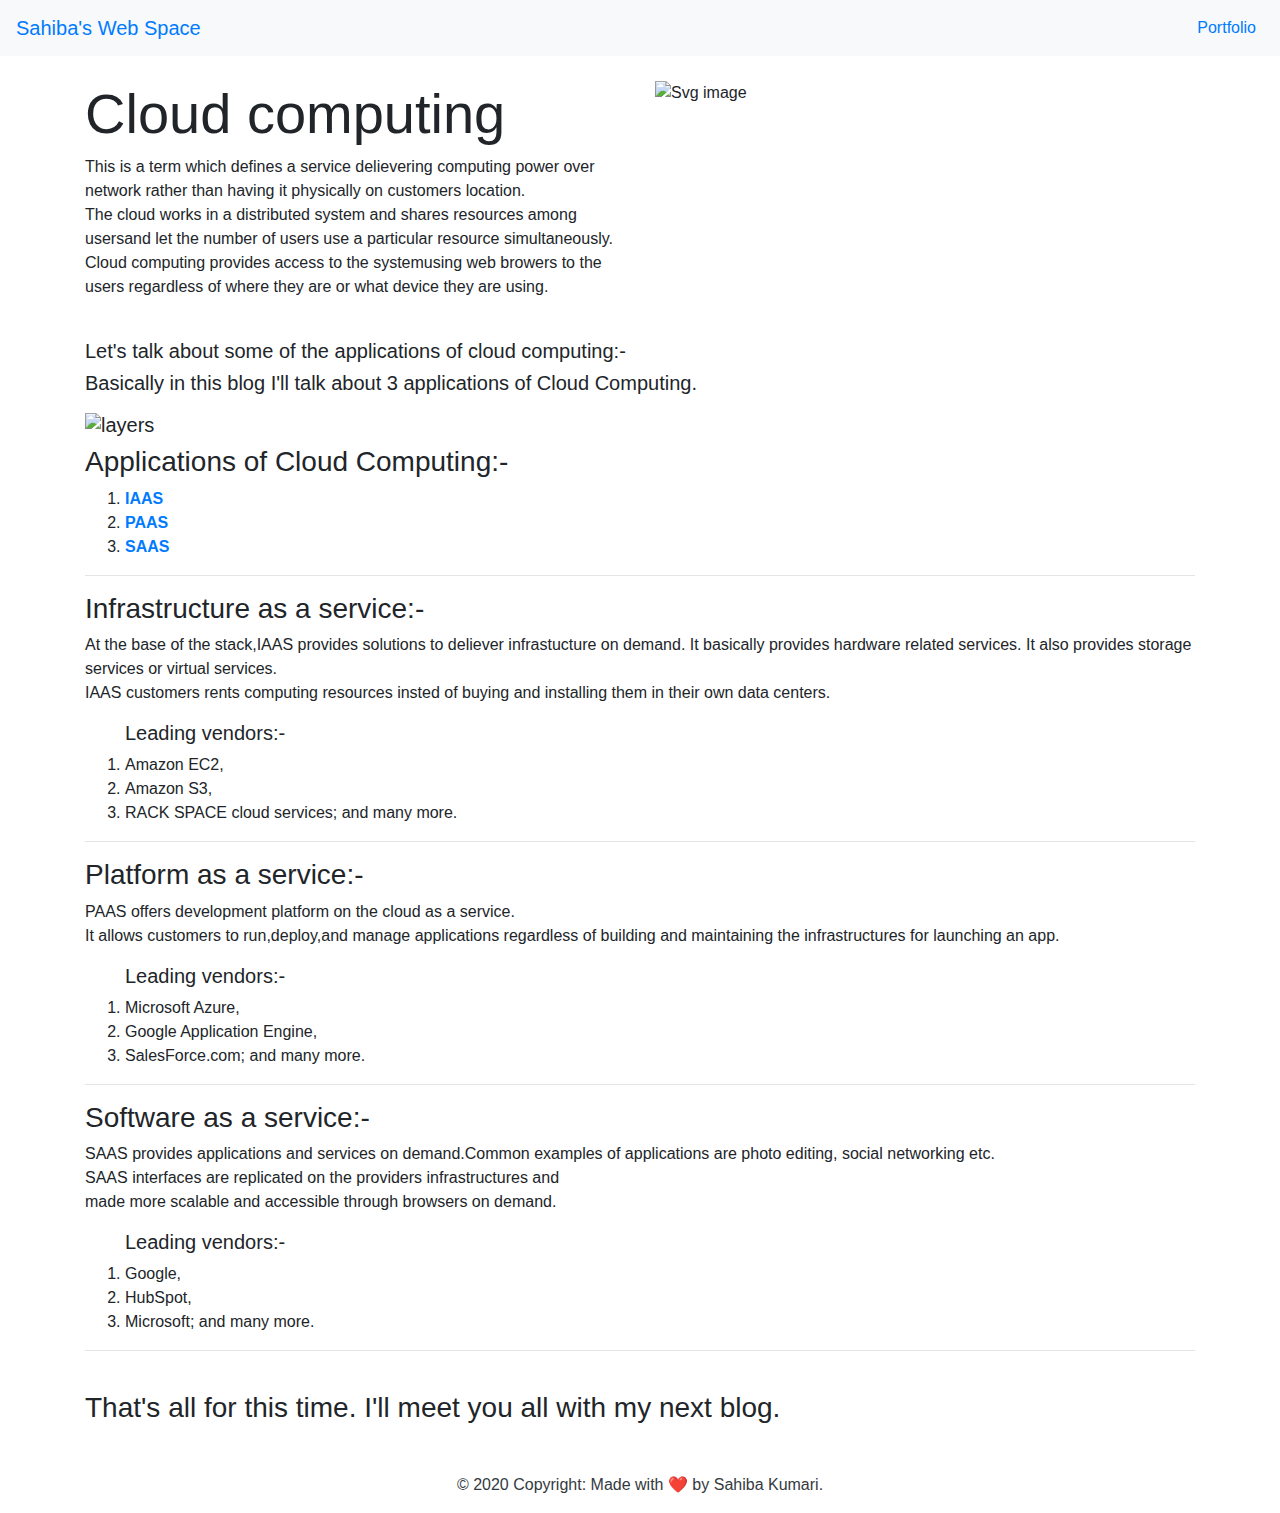
==== blog1.html @ 87220cda "Add files via upload" ====
<!doctype html>
<html lang="en">

<head>
    <!-- Required meta tags -->
    <meta charset="utf-8">
    <meta name="viewport" content="width=device-width, initial-scale=1, shrink-to-fit=no">

    <!-- Bootstrap CSS -->
    <link rel="stylesheet" href="https://stackpath.bootstrapcdn.com/bootstrap/4.3.1/css/bootstrap.min.css"
        integrity="sha384-ggOyR0iXCbMQv3Xipma34MD+dH/1fQ784/j6cY/iJTQUOhcWr7x9JvoRxT2MZw1T" crossorigin="anonymous">
    <link rel="stylesheet" href="./CSS/style1.css">
    <!--googlefonts-->
    <link href="https://fonts.googleapis.com/css?family=Great+Vibes|Sacramento&display=swap" rel="stylesheet">
    <link href="https://fonts.googleapis.com/css2?family=Source+Sans+Pro&display=swap" rel="stylesheet">
    <link href="https://fonts.googleapis.com/css2?family=Raleway&display=swap" rel="stylesheet">
    <link href="https://fonts.googleapis.com/css2?family=Lato&display=swap" rel="stylesheet">
    <link href="https://fonts.googleapis.com/css2?family=Merienda&display=swap" rel="stylesheet">



    <title>Web-Space | Topics</title>
</head>

<body>
    <nav class="navbar navbar-expand-lg bg-light">
        <a class="navbar-brand" href="index.html">Sahiba's Web Space</a>
        <button class="navbar-toggler" type="button" data-toggle="collapse" data-target="#navbarSupportedContent"
            aria-controls="navbarSupportedContent" aria-expanded="false" aria-label="Toggle navigation">
            <span class="navbar-toggler-icon"></span>
        </button>
        <ul class="navbar-nav ml-auto">
            <li class="nav-item">
                <a class="nav-link" href="https://sahiba0915.github.io/">Portfolio</a>
            </li>
        </ul>
        </div>
    </nav>

    <!--Blog Starts-->
    <!--Introduction-->
    <div class="container">
        <div class="row">
            <div class="col-sm mt-4">
                <h1 class="display-4">Cloud computing</h1>
                <p class="lato">This is a term which defines a service delievering computing power over network rather
                    than having it physically on customers location.
                    <br>
                    The cloud works in a distributed system and shares resources among usersand let the number of users
                    use a particular resource simultaneously.
                    <br>
                    Cloud computing provides access to the systemusing web browers to the users regardless of where they
                    are or what device they are using.</p>
            </div>
            <div class="col-sm mt-4">
                <div>
                    <img class="hosting" src="./IMAGES/cloud-hosting.svg" alt="Svg image" />
                </div>
            </div>
        </div>
    </div>

    <!--hierarchy-->
    <div class="container">
        <div class="row">
            <div class="col-sm mt-4">
                <h5 class="raleway">Let's talk about some of the applications of cloud computing:-<h5>
                        <p class="lato">Basically in this blog I'll talk about 3 applications of Cloud Computing.</p>
                        <img class="layers" src="./IMAGES/layers.jpg" alt="layers">
                        <h3 class="raleway">Applications of Cloud Computing:-</h3>
                        <ol class="lato">
                            <li><a href="#l1"><b>IAAS</b></a></li>
                            <li><a href="#l2"><b>PAAS</b></a></li>
                            <li><a href="#l3"><b>SAAS</b></a></li>
                        </ol>
                        <hr>
                        <!--Iaas-->
                        <div id="l1">
                            <h3 class="raleway">Infrastructure as a service:-</h3>
                            <p class="lato">At the base of the stack,IAAS provides solutions to deliever infrastucture
                                on demand.
                                It basically provides hardware related services.
                                It also provides storage services or virtual services.<br>
                                IAAS customers rents computing resources insted of buying and installing them in their
                                own data centers.
                                <ol id="vend" class="lato">
                                    <h5>Leading vendors:-</h5>
                                    <li>Amazon EC2,</li>
                                    <li>Amazon S3,</li>
                                    <li>RACK SPACE cloud services; and many more.</li>
                                </ol>
                            </p>
                        </div>
                        <!--end-->
                        <hr>

                        <!--PAAS-->
                        <div id="l2">
                            <h3 class="raleway">Platform as a service:-</h3>
                            <p class="lato">PAAS offers development platform on the cloud as a service.<br>
                                It allows customers to run,deploy,and manage applications
                                regardless of building and maintaining the infrastructures for launching an app.
                                <ol id="vend" class="lato">
                                    <h5>Leading vendors:-</h5>
                                    <li>Microsoft Azure,</li>
                                    <li>Google Application Engine,</li>
                                    <li>SalesForce.com; and many more.</li>
                                </ol>
                            </p>
                        </div>
                        <hr>
                        <!--SAAS-->

                        <div id="l3">
                            <h3 class="raleway">Software as a service:-</h3>
                            <p class="lato">SAAS provides applications and services on demand.Common examples of
                                applications are
                                photo editing, social networking etc.<br>
                                SAAS interfaces are replicated on the providers infrastructures and<br>
                                made more scalable and accessible through browsers on demand.
                                <ol id="vend" class="lato">
                                    <h5>Leading vendors:-</h5>
                                    <li>Google,</li>
                                    <li>HubSpot,</li>
                                    <li>Microsoft; and many more.</li>
                                </ol>
                            </p>
                        </div><hr><br>
                    <h3 class="endings">That's all for this time. I'll meet you all with my next blog.</h3><br>
            </div>
        </div>
    </div>
    <!-- Copyright -->
    <div class="footer-copyright navbar-light text-center text-dark py-3">© 2020 Copyright: Made with ❤️ by Sahiba
        Kumari.
    </div>
    <!-- Copyright -->

    <!-- Optional JavaScript -->
    <!-- jQuery first, then Popper.js, then Bootstrap JS -->
    <script src="https://code.jquery.com/jquery-3.3.1.slim.min.js"
        integrity="sha384-q8i/X+965DzO0rT7abK41JStQIAqVgRVzpbzo5smXKp4YfRvH+8abtTE1Pi6jizo"
        crossorigin="anonymous"></script>
    <script src="https://cdnjs.cloudflare.com/ajax/libs/popper.js/1.14.7/umd/popper.min.js"
        integrity="sha384-UO2eT0CpHqdSJQ6hJty5KVphtPhzWj9WO1clHTMGa3JDZwrnQq4sF86dIHNDz0W1"
        crossorigin="anonymous"></script>
    <script src="https://stackpath.bootstrapcdn.com/bootstrap/4.3.1/js/bootstrap.min.js"
        integrity="sha384-JjSmVgyd0p3pXB1rRibZUAYoIIy6OrQ6VrjIEaFf/nJGzIxFDsf4x0xIM+B07jRM"
        crossorigin="anonymous"></script>
</body>

</html>
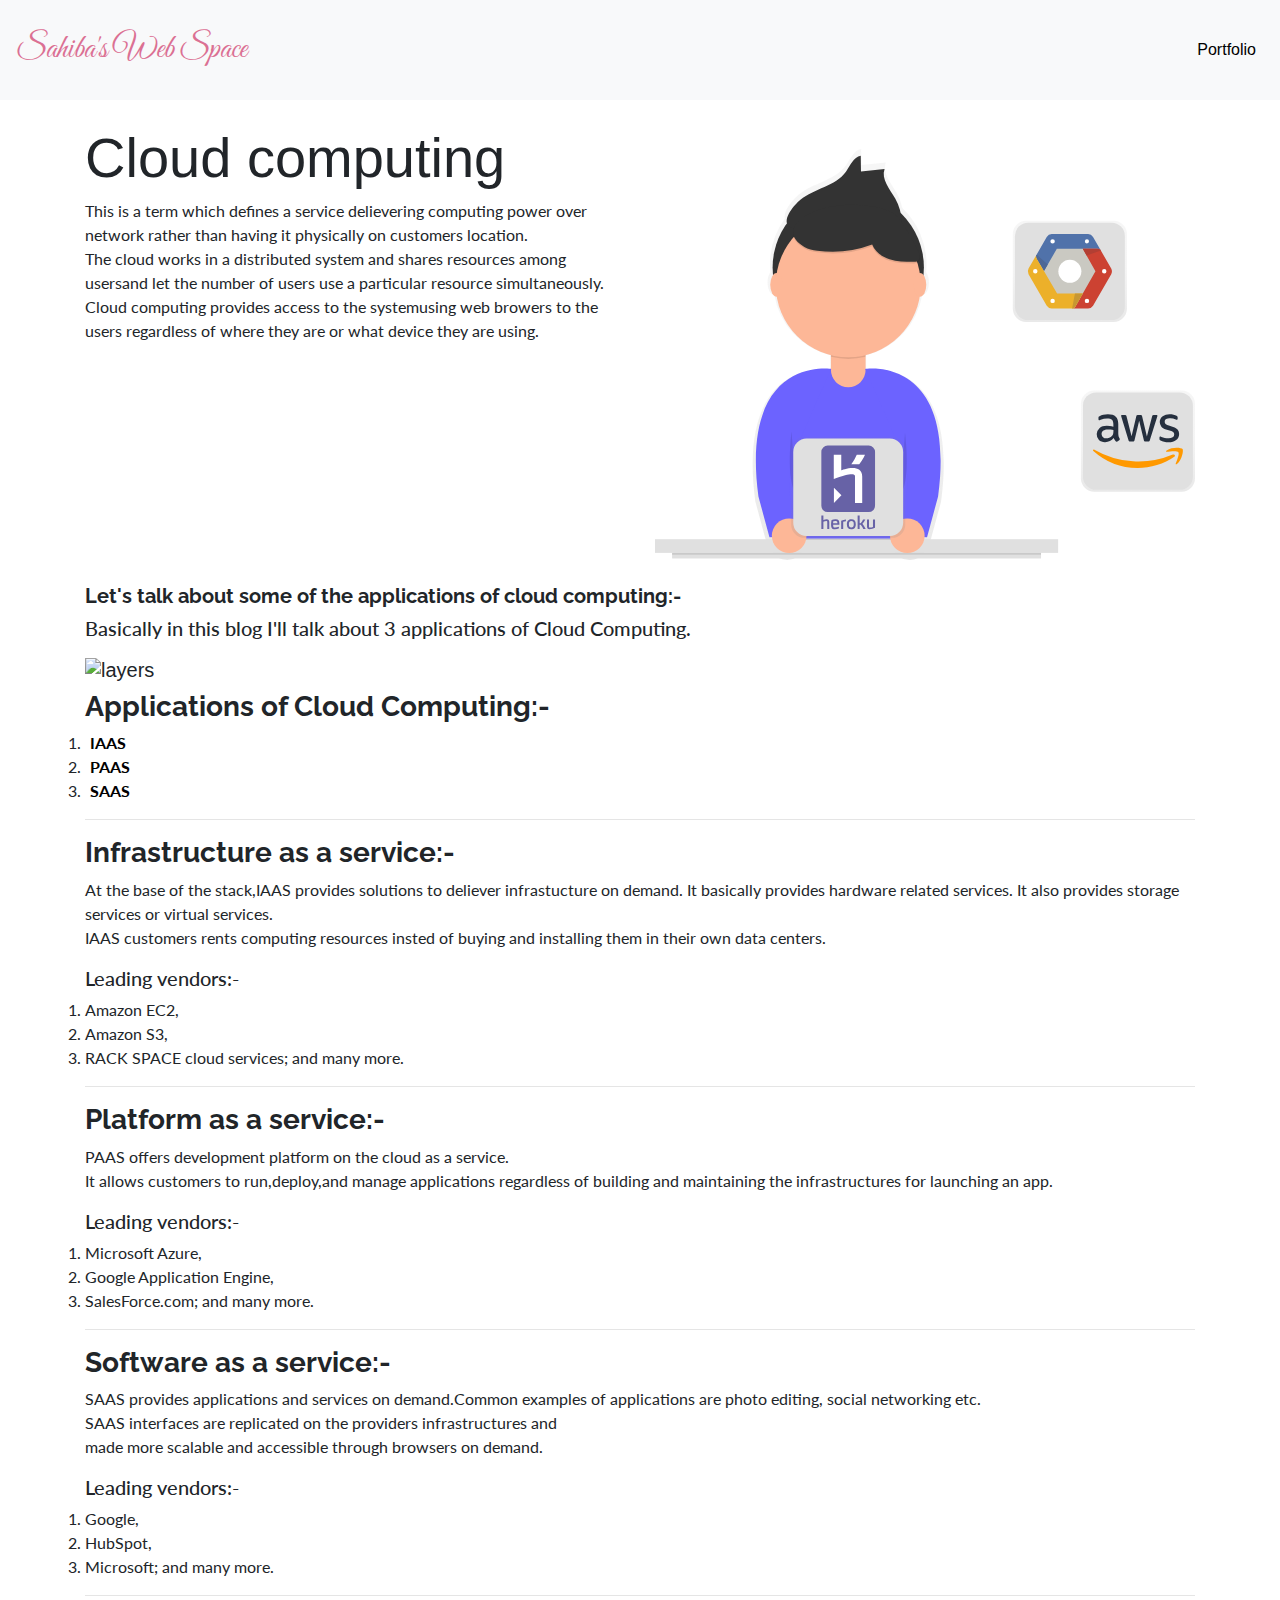
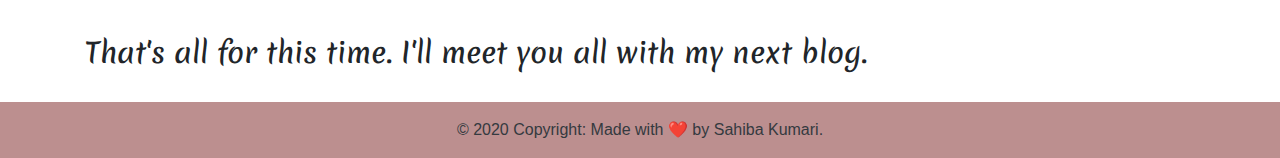
==== commit 27318e24: "Update blog1.html" ====
--- a/blog1.html
+++ b/blog1.html
@@ -9,7 +9,7 @@
     <!-- Bootstrap CSS -->
     <link rel="stylesheet" href="https://stackpath.bootstrapcdn.com/bootstrap/4.3.1/css/bootstrap.min.css"
         integrity="sha384-ggOyR0iXCbMQv3Xipma34MD+dH/1fQ784/j6cY/iJTQUOhcWr7x9JvoRxT2MZw1T" crossorigin="anonymous">
-    <link rel="stylesheet" href="./CSS/style1.css">
+    <link rel="stylesheet" href="style1.css">
     <!--googlefonts-->
     <link href="https://fonts.googleapis.com/css?family=Great+Vibes|Sacramento&display=swap" rel="stylesheet">
     <link href="https://fonts.googleapis.com/css2?family=Source+Sans+Pro&display=swap" rel="stylesheet">
@@ -54,7 +54,7 @@
             </div>
             <div class="col-sm mt-4">
                 <div>
-                    <img class="hosting" src="./IMAGES/cloud-hosting.svg" alt="Svg image" />
+                    <img class="hosting" src="cloud-hosting.svg" alt="Svg image" />
                 </div>
             </div>
         </div>
@@ -149,4 +149,4 @@
         crossorigin="anonymous"></script>
 </body>
 
-</html>+</html>
--- a/style1.css
+++ b/style1.css
@@ -0,0 +1,88 @@
+*{
+    margin:0;
+    padding:0;
+}
+
+html{
+    scroll-behavior: smooth;
+}
+
+.navbar{
+    height: 100px;
+}
+
+.navbar-brand{
+    font-family: 'Great Vibes' , 'Segoe UI';
+    font-size: 2rem;
+    color: palevioletred;
+}
+
+.h1{
+    font-family: 'Source Sans Pro', sans-serif;
+    font-weight: 700;
+}
+
+.p{
+    font-family: 'Source Sans Pro', sans-serif;
+}
+
+.svg-img{
+    position: absolute;
+    top:20%;
+    width: 600px;
+    height: 400px;
+ }
+
+.btn-outline-info{
+     color: black;
+ }
+
+ .hosting{
+    display: block;
+     max-width: 100%;
+     height: auto;
+     margin-left: auto;
+     margin-right: auto;
+     margin-top: 25px;
+ }
+
+ .para{
+    text-align: left;
+    font-size: 18px;
+    padding-top: 5px;
+    border-left: 2px solid black;
+    padding-left: 5px;
+}
+
+.layers{
+    max-width: 100%;
+    height: auto;
+}
+
+li a{
+    text-decoration: none;
+    color: black;
+    margin-left: 5px;
+}
+
+li a:hover{
+    color: green;
+    text-decoration: none;
+}
+
+.raleway{
+    font-family: 'Raleway', sans-serif;
+    font-weight: 700;
+}
+
+.lato{
+    font-family: 'Lato', sans-serif;
+}
+
+.footer-copyright{
+    background-color: rosybrown;
+}
+
+.endings{
+    font-family: 'Merienda', cursive;
+}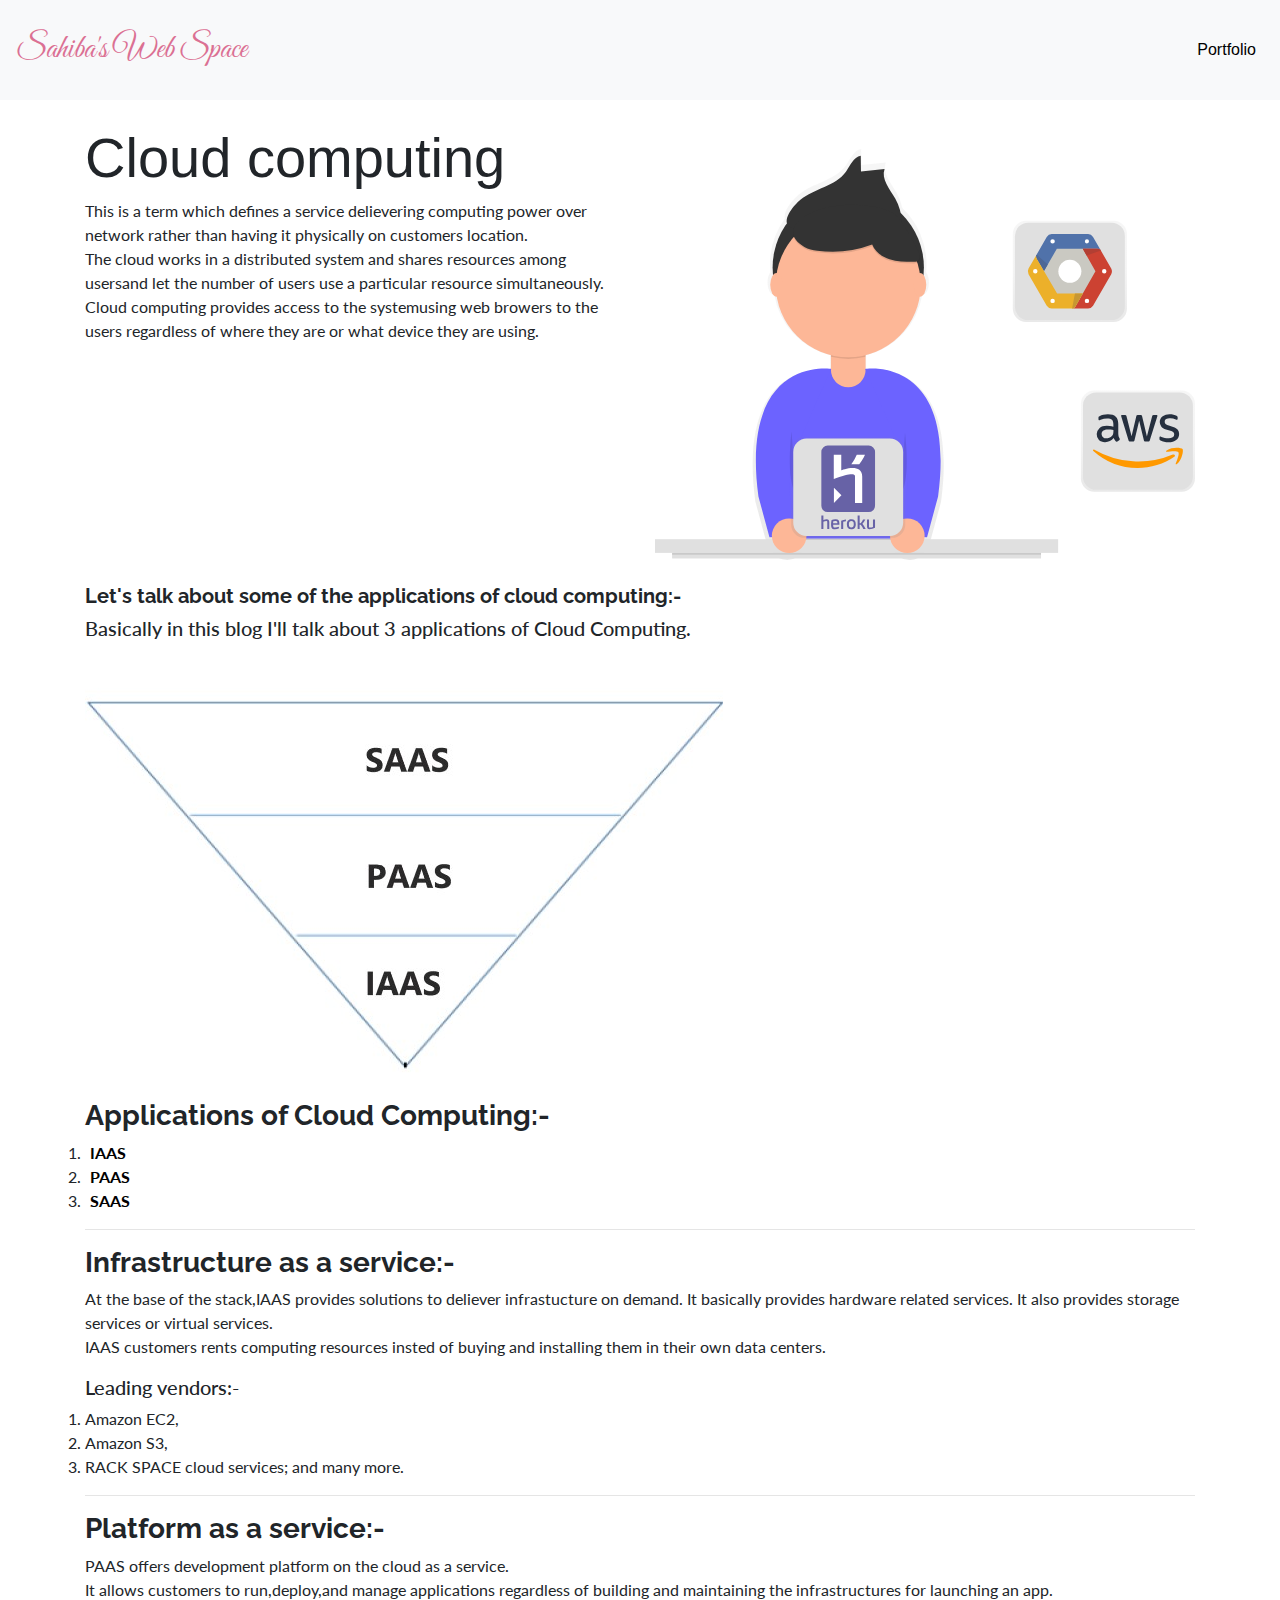
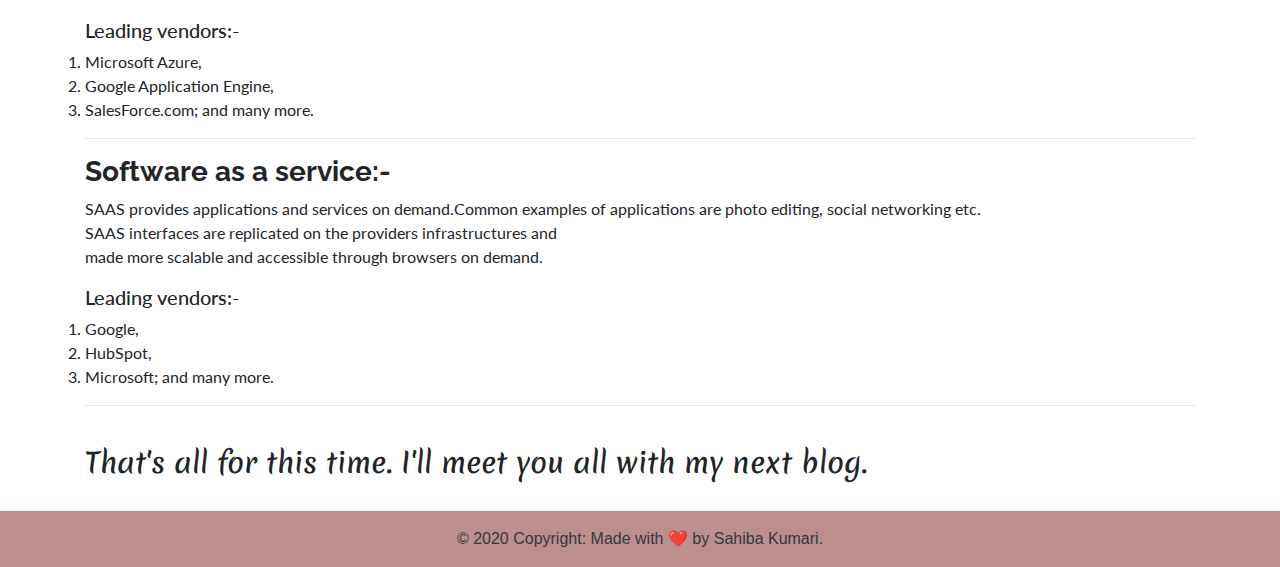
==== commit 872811e8: "Update blog1.html" ====
--- a/blog1.html
+++ b/blog1.html
@@ -66,7 +66,7 @@
             <div class="col-sm mt-4">
                 <h5 class="raleway">Let's talk about some of the applications of cloud computing:-<h5>
                         <p class="lato">Basically in this blog I'll talk about 3 applications of Cloud Computing.</p>
-                        <img class="layers" src="./IMAGES/layers.jpg" alt="layers">
+                        <img class="layers" src="layers.jpg" alt="layers">
                         <h3 class="raleway">Applications of Cloud Computing:-</h3>
                         <ol class="lato">
                             <li><a href="#l1"><b>IAAS</b></a></li>
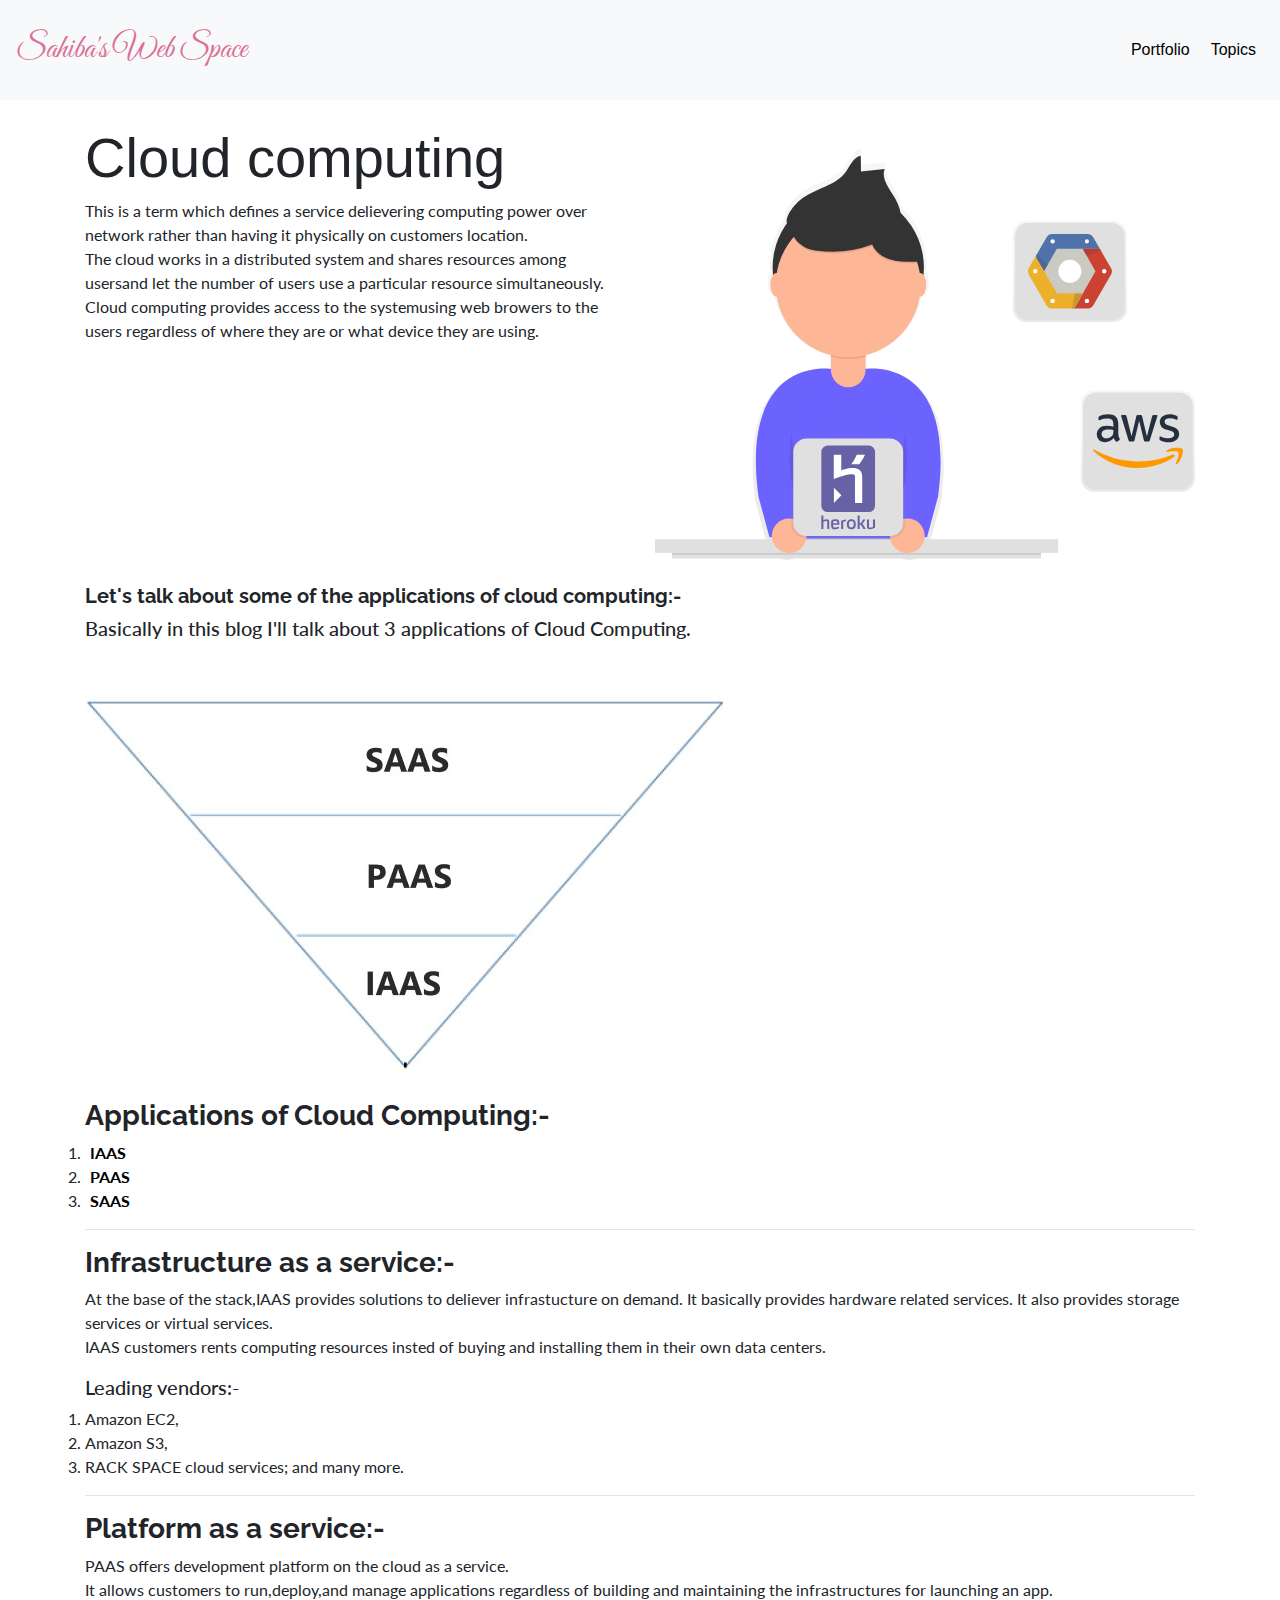
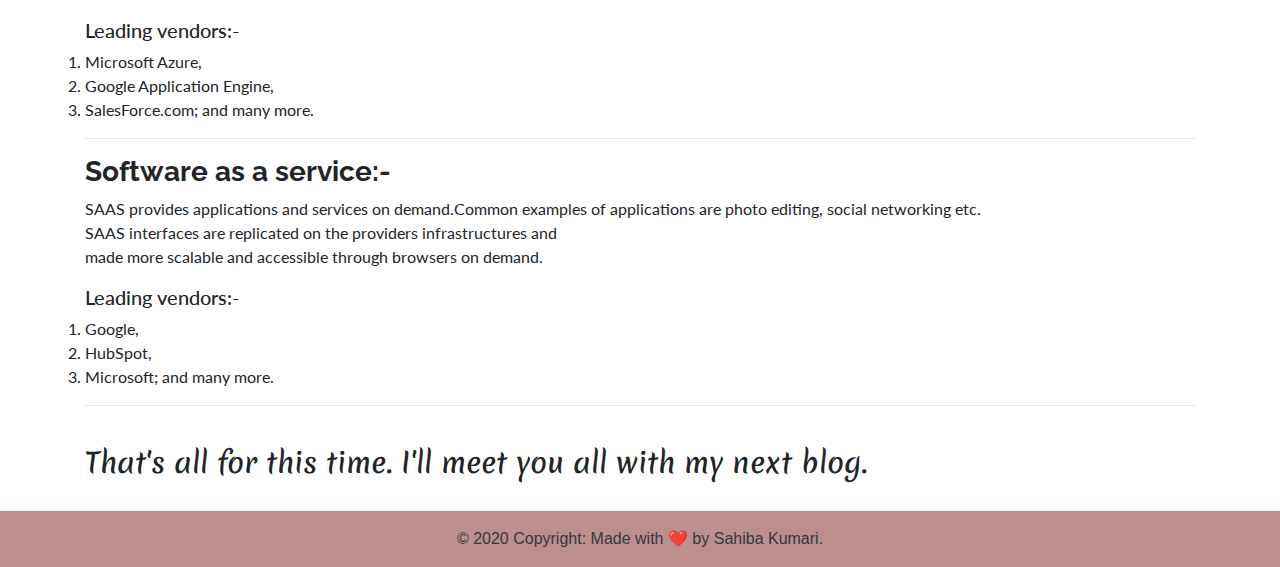
==== commit 8603d03a: "Update blog1.html" ====
--- a/blog1.html
+++ b/blog1.html
@@ -31,7 +31,10 @@
         </button>
         <ul class="navbar-nav ml-auto">
             <li class="nav-item">
-                <a class="nav-link" href="https://sahiba0915.github.io/">Portfolio</a>
+                <a class="nav-link" href=" https://sahiba0915.github.io/Responsive-Portfolio/">Portfolio</a>
+            </li>
+             <li class="nav-item active">
+              <a class="nav-link" href="topics.html">Topics <span class="sr-only">(current)</span></a>
             </li>
         </ul>
         </div>
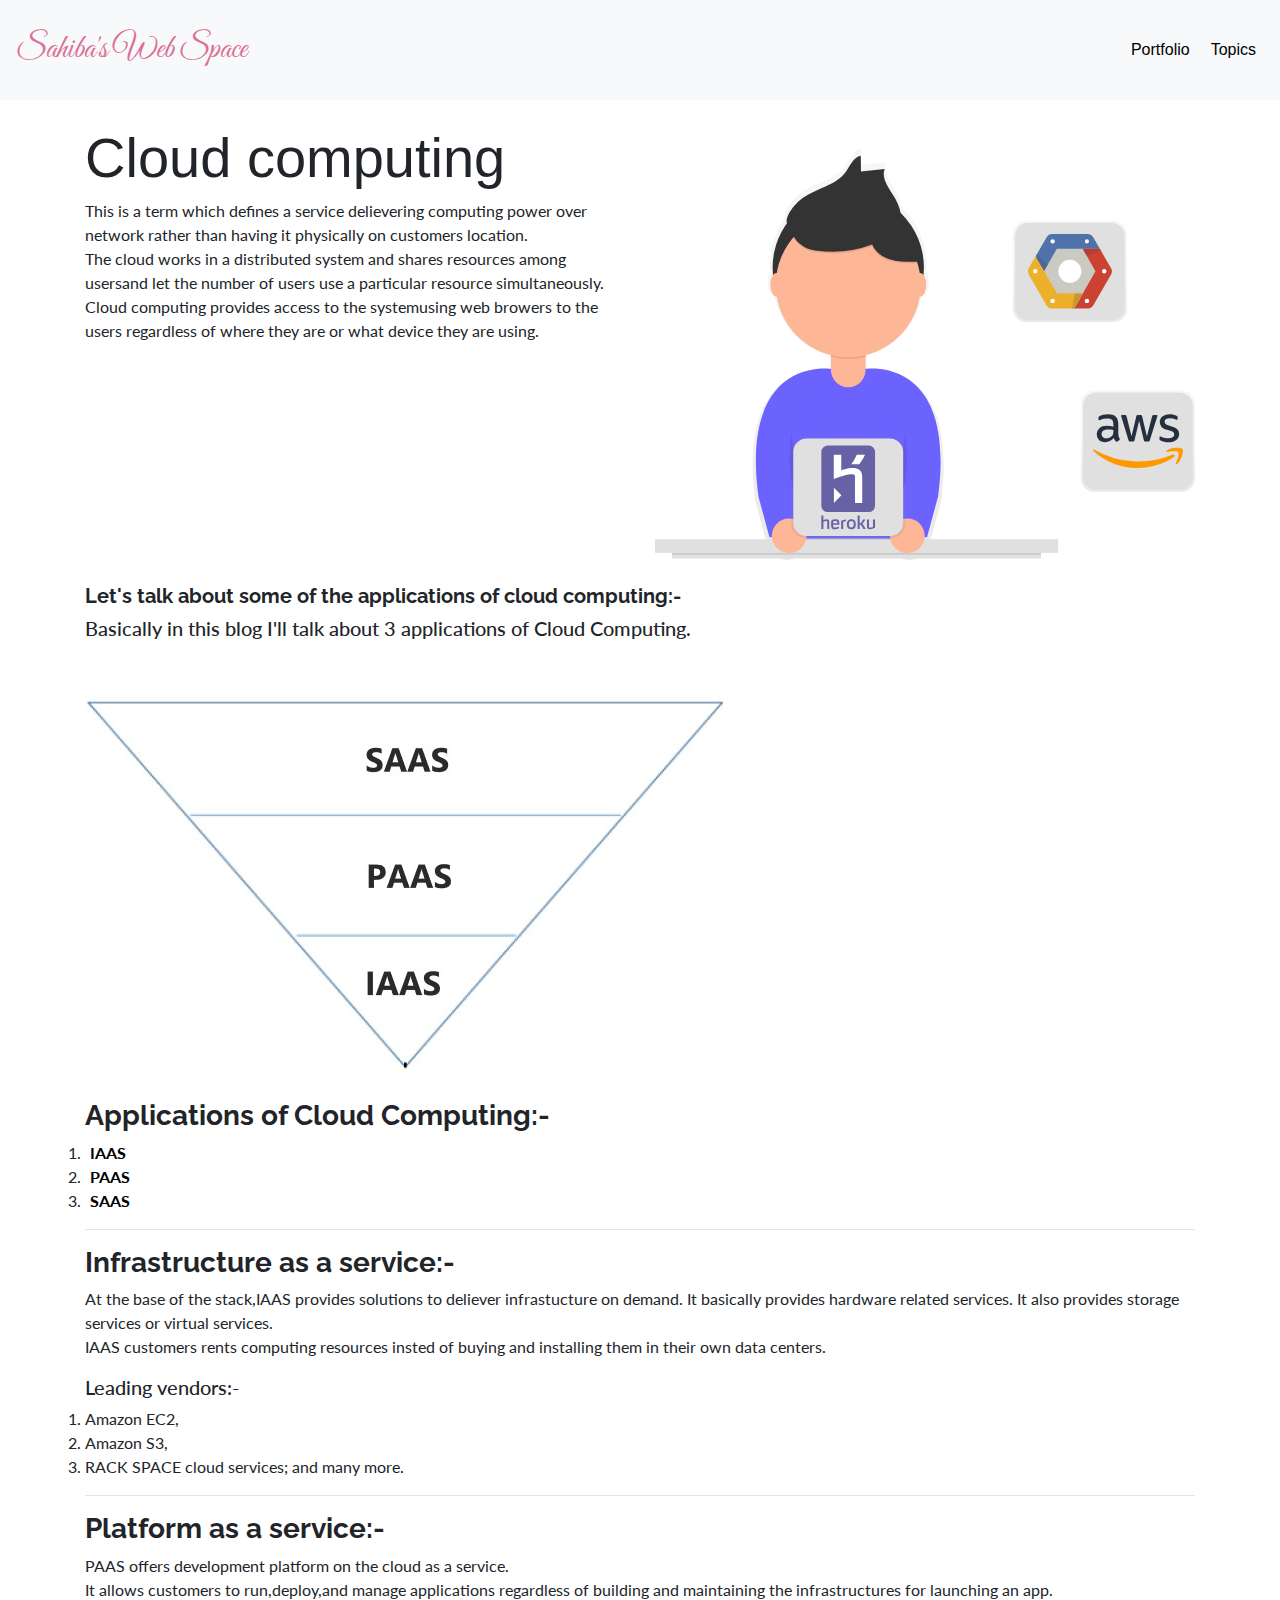
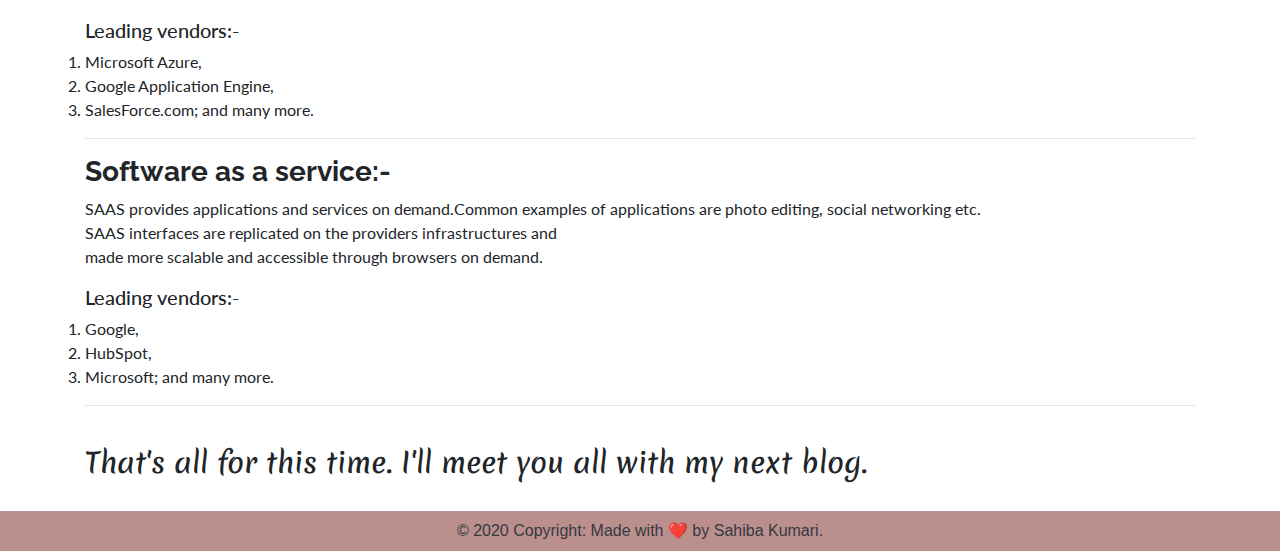
==== commit 601e8074: "Update blog1.html" ====
--- a/blog1.html
+++ b/blog1.html
@@ -134,7 +134,7 @@
         </div>
     </div>
     <!-- Copyright -->
-    <div class="footer-copyright navbar-light text-center text-dark py-3">© 2020 Copyright: Made with ❤️ by Sahiba
+    <div class="footer-copyright navbar-light text-center text-dark py-2">© 2020 Copyright: Made with ❤️ by Sahiba
         Kumari.
     </div>
     <!-- Copyright -->
--- a/style1.css
+++ b/style1.css
@@ -45,6 +45,7 @@
      margin-right: auto;
      margin-top: 25px;
  }
+ 
 
  .para{
     text-align: left;
@@ -57,6 +58,14 @@
 .layers{
     max-width: 100%;
     height: auto;
+}
+.chatbot {
+    display: block;
+    max-width: 50%;
+    height: auto;
+    margin-left: auto;
+    margin-right: auto;
+    margin-top: 25px;
 }
 
 li a{
@@ -85,4 +94,4 @@
 
 .endings{
     font-family: 'Merienda', cursive;
-}+}
